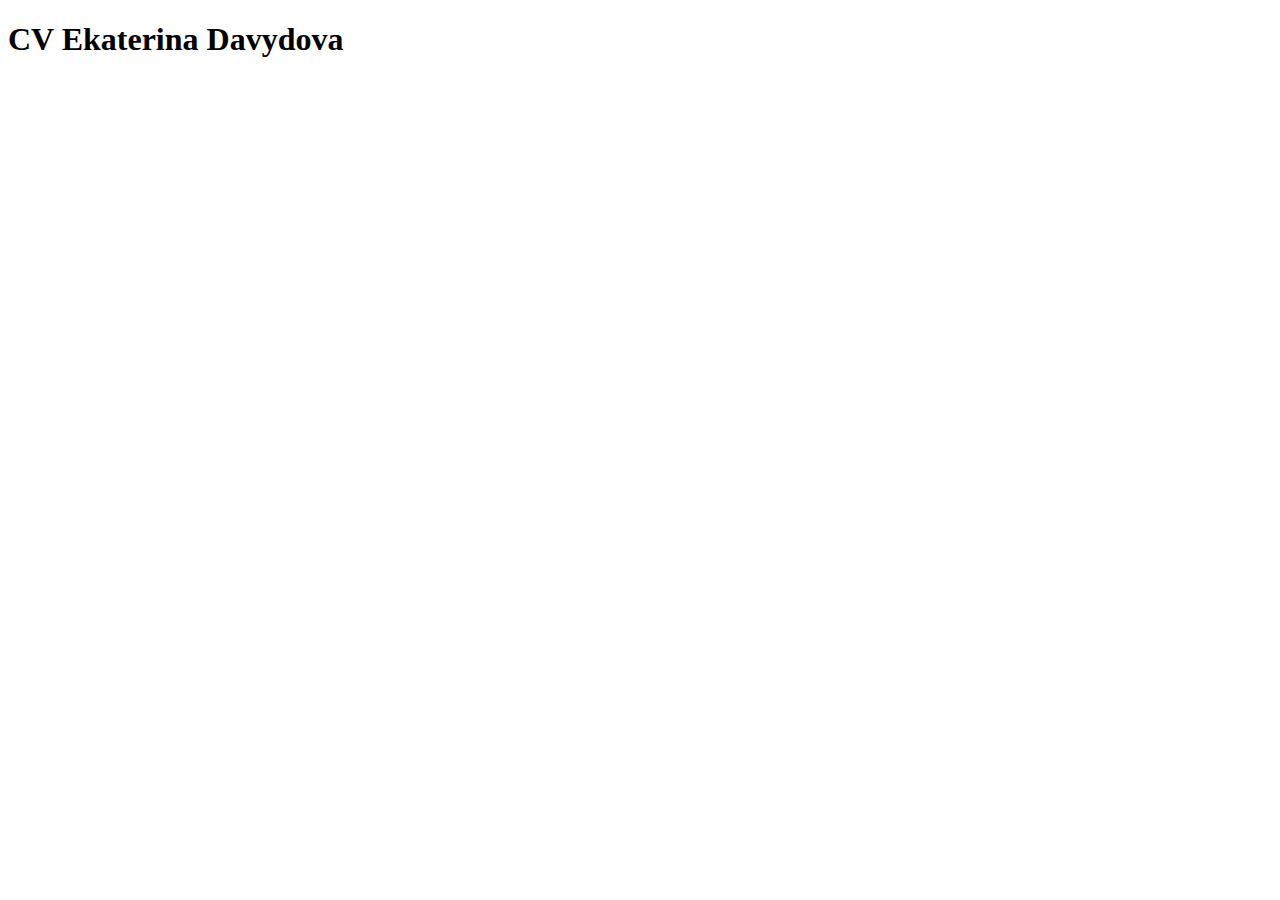
==== index.html @ 9ad02603 "feat: add html file" ====
<!DOCTYPE html>
<html lang="en">
  <head>
    <meta charset="UTF-8" />
    <meta http-equiv="X-UA-Compatible" content="IE=edge" />
    <meta name="viewport" content="width=device-width, initial-scale=1.0" />
    <title>Document</title>
  </head>
  <body>
    <h1>CV Ekaterina Davydova</h1>
  </body>
</html>
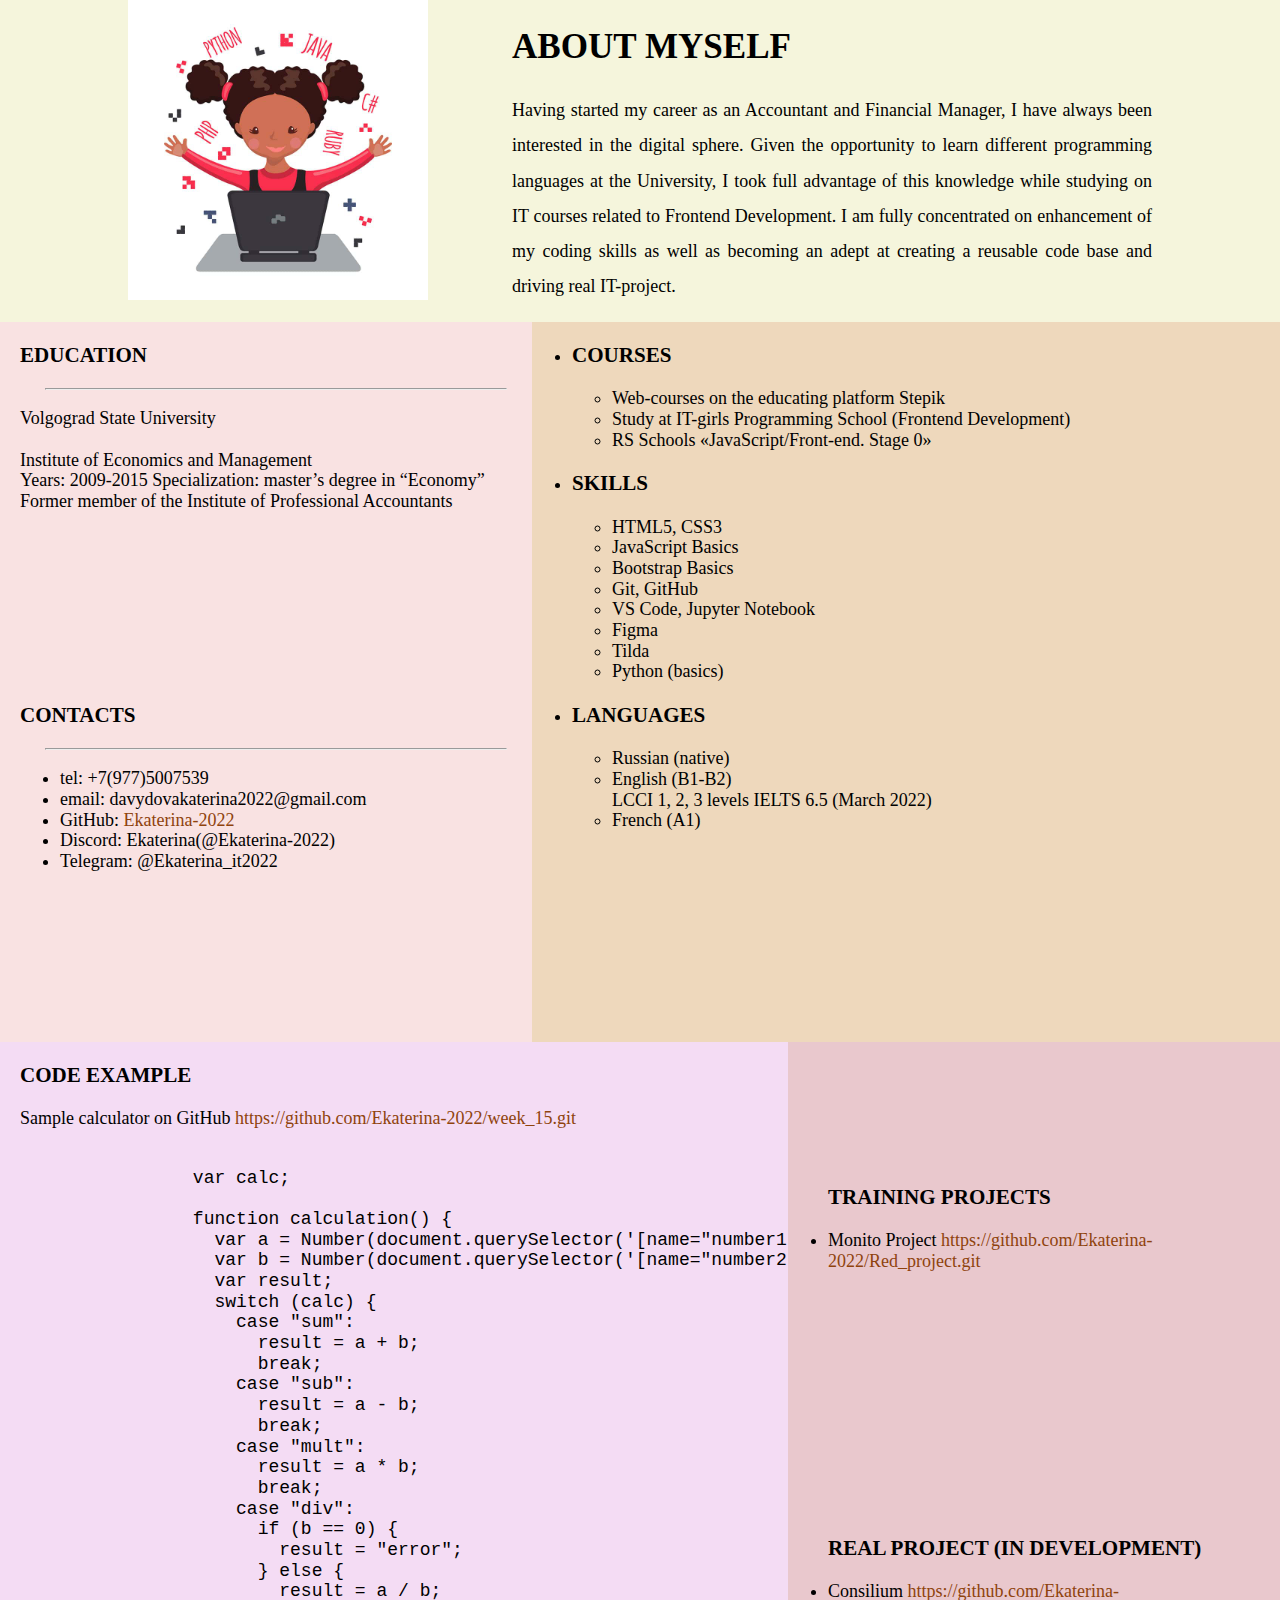
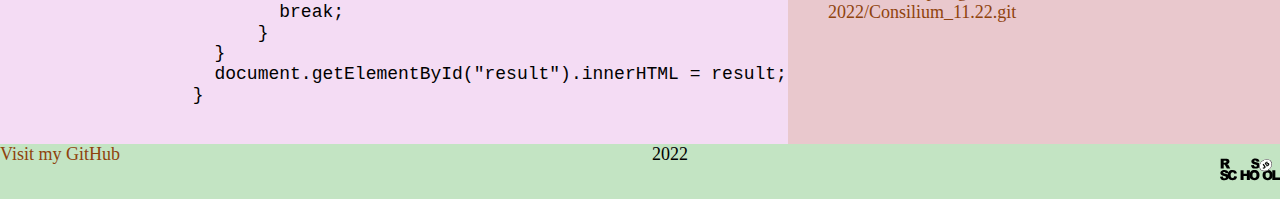
==== commit 6dc7ba91: "docs: add cv files, html, css, images" ====
--- a/index.html
+++ b/index.html
@@ -4,9 +4,185 @@
     <meta charset="UTF-8" />
     <meta http-equiv="X-UA-Compatible" content="IE=edge" />
     <meta name="viewport" content="width=device-width, initial-scale=1.0" />
-    <title>Document</title>
+    <title>CV</title>
+    <link rel="stylesheet" href="css\normilize.css" />
+    <link rel="stylesheet" href="css\style.css" />
   </head>
   <body>
-    <h1>CV Ekaterina Davydova</h1>
+    <main>
+      <div class="container-main">
+        <section class="profile">
+          <div class="profile-image">
+            <img
+              src="assets\img\girls-coding.jpg"
+              alt="coding_girl"
+              width="300px"
+              height="300px"
+            />
+          </div>
+          <div class="profile-text">
+            <h2>about myself</h2>
+            <p>
+              Having started my career as an Accountant and Financial Manager, I
+              have always been interested in the digital sphere. Given the
+              opportunity to learn different programming languages at the
+              University, I took full advantage of this knowledge while studying
+              on IT courses related to Frontend Development. I am fully
+              concentrated on enhancement of my coding skills as well as
+              becoming an adept at creating a reusable code base and driving
+              real IT-project.
+            </p>
+          </div>
+        </section>
+        <section class="personal-info">
+          <div class="contacts-info">
+            <div class="education-info">
+              <h3>education</h3>
+              <hr />
+              <p>
+                Volgograd State University<br /><br />Institute of Economics and
+                Management<br />
+                Years: 2009-2015 Specialization: master’s degree in “Economy”<br />
+                Former member of the Institute of Professional Accountants
+              </p>
+            </div>
+            <div class="contact-info">
+              <h3>contacts</h3>
+              <hr />
+              <ul>
+                <li>tel: +7(977)5007539</li>
+                <li>email: davydovakaterina2022@gmail.com</li>
+                <li>
+                  GitHub:
+                  <a href="https://github.com/Ekaterina-2022">Ekaterina-2022</a>
+                </li>
+                <li>Discord: Ekaterina(@Ekaterina-2022)</li>
+                <li>Telegram: @Ekaterina_it2022</li>
+              </ul>
+            </div>
+          </div>
+          <div class="professional-info">
+            <div class="experience-info">
+              <ul>
+                <li>
+                  <h3>courses</h3>
+                  <ul>
+                    <li>Web-courses on the educating platform Stepik</li>
+                    <li>
+                      Study at IT-girls Programming School (Frontend
+                      Development)
+                    </li>
+                    <li>RS Schools «JavaScript/Front-end. Stage 0»</li>
+                  </ul>
+                </li>
+                <li>
+                  <h3>skills</h3>
+                  <ul>
+                    <li>HTML5, CSS3</li>
+                    <li>JavaScript Basics</li>
+                    <li>Bootstrap Basics</li>
+                    <li>Git, GitHub</li>
+                    <li>VS Code, Jupyter Notebook</li>
+                    <li>Figma</li>
+                    <li>Tilda</li>
+                    <li>Python (basics)</li>
+                  </ul>
+                </li>
+                <li>
+                  <h3>languages</h3>
+                  <ul>
+                    <li>Russian (native)</li>
+                    <li>
+                      English (B1-B2)<br />
+                      LCCI 1, 2, 3 levels IELTS 6.5 (March 2022)<br />
+                    </li>
+                    <li>French (A1)</li>
+                  </ul>
+                </li>
+              </ul>
+            </div>
+            <div class="skills-info"></div>
+          </div>
+        </section>
+        <section class="coding-info">
+          <div class="coding-example">
+            <h3>code example</h3>
+            <p>
+              Sample calculator on GitHub
+              <a href="https://github.com/Ekaterina-2022/week_15.git"
+                >https://github.com/Ekaterina-2022/week_15.git</a
+              >
+            </p>
+            <code>
+              <pre><p>
+                var calc;
+
+                function calculation() {
+                  var a = Number(document.querySelector('[name="number1"]').value);
+                  var b = Number(document.querySelector('[name="number2"]').value);
+                  var result;
+                  switch (calc) {
+                    case "sum":
+                      result = a + b;
+                      break;
+                    case "sub":
+                      result = a - b;
+                      break;
+                    case "mult":
+                      result = a * b;
+                      break;
+                    case "div":
+                      if (b == 0) {
+                        result = "error";
+                      } else {
+                        result = a / b;
+                        break;
+                      }
+                  }
+                  document.getElementById("result").innerHTML = result;
+                }
+            </p></pre>
+            </code>
+          </div>
+          <div class="coding-projets">
+            <ul>
+              <h3>Training projects</h3>
+              <li>
+                Monito Project
+                <a href="https://github.com/Ekaterina-2022/Red_project.git"
+                  >https://github.com/Ekaterina-2022/Red_project.git</a
+                >
+              </li>
+            </ul>
+            <ul>
+              <h3>Real project (in development)</h3>
+              <li>
+                Consilium
+                <a href="https://github.com/Ekaterina-2022/Consilium_11.22.git"
+                  >https://github.com/Ekaterina-2022/Consilium_11.22.git</a
+                >
+              </li>
+            </ul>
+          </div>
+        </section>
+      </div>
+    </main>
+    <footer>
+      <div class="page-info">
+        <div>
+          <a href="https://github.com/Ekaterina-2022">Visit my GitHub</a>
+        </div>
+        <div>2022</div>
+        <div>
+          <a href="https://rs.school/js/"
+            ><img
+              src="assets\img\rs_school_js.svg"
+              alt=""
+              width="60px"
+              height="50px"
+          /></a>
+        </div>
+      </div>
+    </footer>
   </body>
 </html>
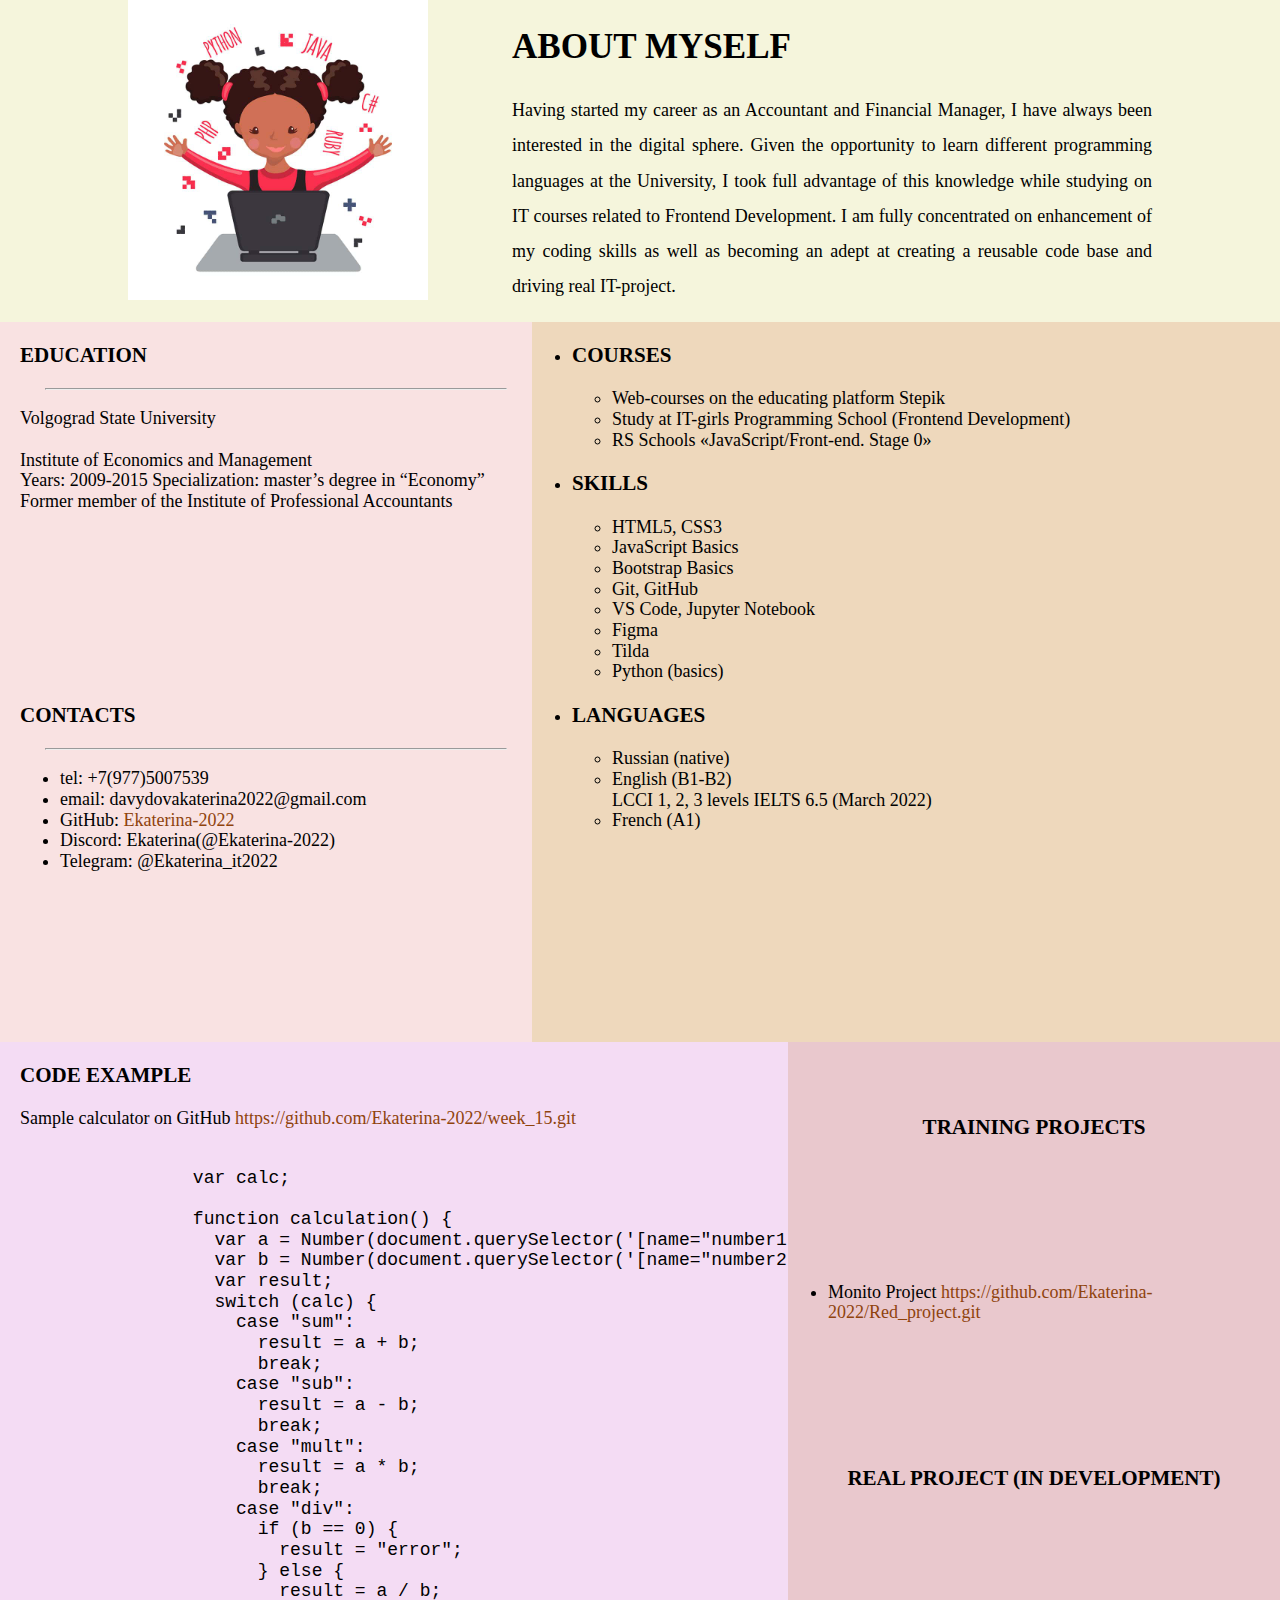
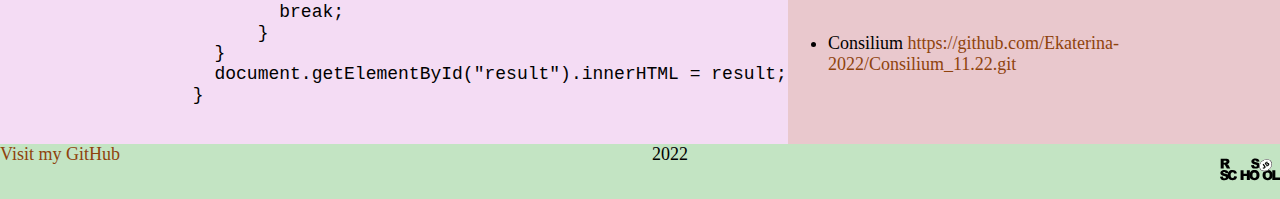
==== commit 0a18dbc7: "feat: fix bugs" ====
--- a/index.html
+++ b/index.html
@@ -1,121 +1,134 @@
 <!DOCTYPE html>
 <html lang="en">
-  <head>
-    <meta charset="UTF-8" />
-    <meta http-equiv="X-UA-Compatible" content="IE=edge" />
-    <meta name="viewport" content="width=device-width, initial-scale=1.0" />
-    <title>CV</title>
-    <link rel="stylesheet" href="css\normilize.css" />
-    <link rel="stylesheet" href="css\style.css" />
-  </head>
-  <body>
-    <main>
-      <div class="container-main">
-        <section class="profile">
-          <div class="profile-image">
-            <img
-              src="assets\img\girls-coding.jpg"
-              alt="coding_girl"
-              width="300px"
-              height="300px"
-            />
-          </div>
-          <div class="profile-text">
-            <h2>about myself</h2>
-            <p>
-              Having started my career as an Accountant and Financial Manager, I
-              have always been interested in the digital sphere. Given the
-              opportunity to learn different programming languages at the
-              University, I took full advantage of this knowledge while studying
-              on IT courses related to Frontend Development. I am fully
-              concentrated on enhancement of my coding skills as well as
-              becoming an adept at creating a reusable code base and driving
-              real IT-project.
-            </p>
-          </div>
-        </section>
-        <section class="personal-info">
-          <div class="contacts-info">
-            <div class="education-info">
-              <h3>education</h3>
-              <hr />
-              <p>
-                Volgograd State University<br /><br />Institute of Economics and
-                Management<br />
-                Years: 2009-2015 Specialization: master’s degree in “Economy”<br />
-                Former member of the Institute of Professional Accountants
-              </p>
-            </div>
-            <div class="contact-info">
-              <h3>contacts</h3>
-              <hr />
-              <ul>
-                <li>tel: +7(977)5007539</li>
-                <li>email: davydovakaterina2022@gmail.com</li>
-                <li>
-                  GitHub:
-                  <a href="https://github.com/Ekaterina-2022">Ekaterina-2022</a>
-                </li>
-                <li>Discord: Ekaterina(@Ekaterina-2022)</li>
-                <li>Telegram: @Ekaterina_it2022</li>
-              </ul>
-            </div>
-          </div>
-          <div class="professional-info">
-            <div class="experience-info">
-              <ul>
-                <li>
-                  <h3>courses</h3>
-                  <ul>
-                    <li>Web-courses on the educating platform Stepik</li>
-                    <li>
-                      Study at IT-girls Programming School (Frontend
-                      Development)
-                    </li>
-                    <li>RS Schools «JavaScript/Front-end. Stage 0»</li>
-                  </ul>
-                </li>
-                <li>
-                  <h3>skills</h3>
-                  <ul>
-                    <li>HTML5, CSS3</li>
-                    <li>JavaScript Basics</li>
-                    <li>Bootstrap Basics</li>
-                    <li>Git, GitHub</li>
-                    <li>VS Code, Jupyter Notebook</li>
-                    <li>Figma</li>
-                    <li>Tilda</li>
-                    <li>Python (basics)</li>
-                  </ul>
-                </li>
-                <li>
-                  <h3>languages</h3>
-                  <ul>
-                    <li>Russian (native)</li>
-                    <li>
-                      English (B1-B2)<br />
-                      LCCI 1, 2, 3 levels IELTS 6.5 (March 2022)<br />
-                    </li>
-                    <li>French (A1)</li>
-                  </ul>
-                </li>
-              </ul>
-            </div>
-            <div class="skills-info"></div>
-          </div>
-        </section>
-        <section class="coding-info">
-          <div class="coding-example">
-            <h3>code example</h3>
-            <p>
-              Sample calculator on GitHub
-              <a href="https://github.com/Ekaterina-2022/week_15.git"
-                >https://github.com/Ekaterina-2022/week_15.git</a
-              >
-            </p>
-            <code>
-              <pre><p>
-                var calc;
+	<head>
+		<meta charset="UTF-8" />
+		<meta http-equiv="X-UA-Compatible" content="IE=edge" />
+		<meta name="viewport" content="width=device-width, initial-scale=1.0" />
+		<title>CV</title>
+		<link rel="stylesheet" href="css/normilize.css" />
+		<link rel="stylesheet" href="css/style.css" />
+	</head>
+	<body>
+		<main>
+			<div class="container-main">
+				<section class="profile">
+					<div class="profile-image">
+						<img
+							src="assets/img/girls-coding.jpg"
+							alt="coding_girl"
+							width="300"
+							height="300"
+						/>
+					</div>
+					<div class="profile-text">
+						<h2>about myself</h2>
+						<p>
+							Having started my career as an Accountant and
+							Financial Manager, I have always been interested in
+							the digital sphere. Given the opportunity to learn
+							different programming languages at the University, I
+							took full advantage of this knowledge while studying
+							on IT courses related to Frontend Development. I am
+							fully concentrated on enhancement of my coding
+							skills as well as becoming an adept at creating a
+							reusable code base and driving real IT-project.
+						</p>
+					</div>
+				</section>
+				<section class="personal-info">
+					<div class="contacts-info">
+						<div class="education-info">
+							<h3>education</h3>
+							<hr />
+							<p>
+								Volgograd State University<br /><br />Institute
+								of Economics and Management<br />
+								Years: 2009-2015 Specialization: master’s degree
+								in “Economy”<br />
+								Former member of the Institute of Professional
+								Accountants
+							</p>
+						</div>
+						<div class="contact-info">
+							<h3>contacts</h3>
+							<hr />
+							<ul>
+								<li>tel: +7(977)5007539</li>
+								<li>email: davydovakaterina2022@gmail.com</li>
+								<li>
+									GitHub:
+									<a href="https://github.com/Ekaterina-2022"
+										>Ekaterina-2022</a
+									>
+								</li>
+								<li>Discord: Ekaterina(@Ekaterina-2022)</li>
+								<li>Telegram: @Ekaterina_it2022</li>
+							</ul>
+						</div>
+					</div>
+					<div class="professional-info">
+						<div class="experience-info">
+							<ul>
+								<li>
+									<h3>courses</h3>
+									<ul>
+										<li>
+											Web-courses on the educating
+											platform Stepik
+										</li>
+										<li>
+											Study at IT-girls Programming School
+											(Frontend Development)
+										</li>
+										<li>
+											RS Schools «JavaScript/Front-end.
+											Stage 0»
+										</li>
+									</ul>
+								</li>
+								<li>
+									<h3>skills</h3>
+									<ul>
+										<li>HTML5, CSS3</li>
+										<li>JavaScript Basics</li>
+										<li>Bootstrap Basics</li>
+										<li>Git, GitHub</li>
+										<li>VS Code, Jupyter Notebook</li>
+										<li>Figma</li>
+										<li>Tilda</li>
+										<li>Python (basics)</li>
+									</ul>
+								</li>
+								<li>
+									<h3>languages</h3>
+									<ul>
+										<li>Russian (native)</li>
+										<li>
+											English (B1-B2)<br />
+											LCCI 1, 2, 3 levels IELTS 6.5 (March
+											2022)<br />
+										</li>
+										<li>French (A1)</li>
+									</ul>
+								</li>
+							</ul>
+						</div>
+						<div class="skills-info"></div>
+					</div>
+				</section>
+				<section class="coding-info">
+					<div class="coding-example">
+						<h3>code example</h3>
+						<p>
+							Sample calculator on GitHub
+							<a
+								href="https://github.com/Ekaterina-2022/week_15.git"
+								>https://github.com/Ekaterina-2022/week_15.git</a
+							>
+						</p>
+						<pre>
+						<code>
+	        var calc;
 
                 function calculation() {
                   var a = Number(document.querySelector('[name="number1"]').value);
@@ -141,48 +154,51 @@
                   }
                   document.getElementById("result").innerHTML = result;
                 }
-            </p></pre>
-            </code>
-          </div>
-          <div class="coding-projets">
-            <ul>
-              <h3>Training projects</h3>
-              <li>
-                Monito Project
-                <a href="https://github.com/Ekaterina-2022/Red_project.git"
-                  >https://github.com/Ekaterina-2022/Red_project.git</a
-                >
-              </li>
-            </ul>
-            <ul>
-              <h3>Real project (in development)</h3>
-              <li>
-                Consilium
-                <a href="https://github.com/Ekaterina-2022/Consilium_11.22.git"
-                  >https://github.com/Ekaterina-2022/Consilium_11.22.git</a
-                >
-              </li>
-            </ul>
-          </div>
-        </section>
-      </div>
-    </main>
-    <footer>
-      <div class="page-info">
-        <div>
-          <a href="https://github.com/Ekaterina-2022">Visit my GitHub</a>
-        </div>
-        <div>2022</div>
-        <div>
-          <a href="https://rs.school/js/"
-            ><img
-              src="assets\img\rs_school_js.svg"
-              alt=""
-              width="60px"
-              height="50px"
-          /></a>
-        </div>
-      </div>
-    </footer>
-  </body>
+              </code></pre>
+					</div>
+					<div class="coding-projets">
+						<h3>Training projects</h3>
+						<ul>
+							<li>
+								Monito Project
+								<a
+									href="https://github.com/Ekaterina-2022/Red_project.git"
+									>https://github.com/Ekaterina-2022/Red_project.git</a
+								>
+							</li>
+						</ul>
+						<h3>Real project (in development)</h3>
+						<ul>
+							<li>
+								Consilium
+								<a
+									href="https://github.com/Ekaterina-2022/Consilium_11.22.git"
+									>https://github.com/Ekaterina-2022/Consilium_11.22.git</a
+								>
+							</li>
+						</ul>
+					</div>
+				</section>
+			</div>
+		</main>
+		<footer>
+			<div class="page-info">
+				<div>
+					<a href="https://github.com/Ekaterina-2022"
+						>Visit my GitHub</a
+					>
+				</div>
+				<div>2022</div>
+				<div>
+					<a href="https://rs.school/js/"
+						><img
+							src="assets/img/rs_school_js.svg"
+							alt=""
+							width="60"
+							height="50"
+					/></a>
+				</div>
+			</div>
+		</footer>
+	</body>
 </html>
--- a/css/normilize.css
+++ b/css/normilize.css
@@ -0,0 +1,349 @@
+/*! normalize.css v8.0.1 | MIT License | github.com/necolas/normalize.css */
+
+/* Document
+   ========================================================================== */
+
+/**
+ * 1. Correct the line height in all browsers.
+ * 2. Prevent adjustments of font size after orientation changes in iOS.
+ */
+
+ html {
+    line-height: 1.15; /* 1 */
+    -webkit-text-size-adjust: 100%; /* 2 */
+  }
+  
+  /* Sections
+     ========================================================================== */
+  
+  /**
+   * Remove the margin in all browsers.
+   */
+  
+  body {
+    margin: 0;
+  }
+  
+  /**
+   * Render the `main` element consistently in IE.
+   */
+  
+  main {
+    display: block;
+  }
+  
+  /**
+   * Correct the font size and margin on `h1` elements within `section` and
+   * `article` contexts in Chrome, Firefox, and Safari.
+   */
+  
+  h1 {
+    font-size: 2em;
+    margin: 0.67em 0;
+  }
+  
+  /* Grouping content
+     ========================================================================== */
+  
+  /**
+   * 1. Add the correct box sizing in Firefox.
+   * 2. Show the overflow in Edge and IE.
+   */
+  
+  hr {
+    box-sizing: content-box; /* 1 */
+    height: 0; /* 1 */
+    overflow: visible; /* 2 */
+  }
+  
+  /**
+   * 1. Correct the inheritance and scaling of font size in all browsers.
+   * 2. Correct the odd `em` font sizing in all browsers.
+   */
+  
+  pre {
+    font-family: monospace, monospace; /* 1 */
+    font-size: 1em; /* 2 */
+  }
+  
+  /* Text-level semantics
+     ========================================================================== */
+  
+  /**
+   * Remove the gray background on active links in IE 10.
+   */
+  
+  a {
+    background-color: transparent;
+  }
+  
+  /**
+   * 1. Remove the bottom border in Chrome 57-
+   * 2. Add the correct text decoration in Chrome, Edge, IE, Opera, and Safari.
+   */
+  
+  abbr[title] {
+    border-bottom: none; /* 1 */
+    text-decoration: underline; /* 2 */
+    text-decoration: underline dotted; /* 2 */
+  }
+  
+  /**
+   * Add the correct font weight in Chrome, Edge, and Safari.
+   */
+  
+  b,
+  strong {
+    font-weight: bolder;
+  }
+  
+  /**
+   * 1. Correct the inheritance and scaling of font size in all browsers.
+   * 2. Correct the odd `em` font sizing in all browsers.
+   */
+  
+  code,
+  kbd,
+  samp {
+    font-family: monospace, monospace; /* 1 */
+    font-size: 1em; /* 2 */
+  }
+  
+  /**
+   * Add the correct font size in all browsers.
+   */
+  
+  small {
+    font-size: 80%;
+  }
+  
+  /**
+   * Prevent `sub` and `sup` elements from affecting the line height in
+   * all browsers.
+   */
+  
+  sub,
+  sup {
+    font-size: 75%;
+    line-height: 0;
+    position: relative;
+    vertical-align: baseline;
+  }
+  
+  sub {
+    bottom: -0.25em;
+  }
+  
+  sup {
+    top: -0.5em;
+  }
+  
+  /* Embedded content
+     ========================================================================== */
+  
+  /**
+   * Remove the border on images inside links in IE 10.
+   */
+  
+  img {
+    border-style: none;
+  }
+  
+  /* Forms
+     ========================================================================== */
+  
+  /**
+   * 1. Change the font styles in all browsers.
+   * 2. Remove the margin in Firefox and Safari.
+   */
+  
+  button,
+  input,
+  optgroup,
+  select,
+  textarea {
+    font-family: inherit; /* 1 */
+    font-size: 100%; /* 1 */
+    line-height: 1.15; /* 1 */
+    margin: 0; /* 2 */
+  }
+  
+  /**
+   * Show the overflow in IE.
+   * 1. Show the overflow in Edge.
+   */
+  
+  button,
+  input { /* 1 */
+    overflow: visible;
+  }
+  
+  /**
+   * Remove the inheritance of text transform in Edge, Firefox, and IE.
+   * 1. Remove the inheritance of text transform in Firefox.
+   */
+  
+  button,
+  select { /* 1 */
+    text-transform: none;
+  }
+  
+  /**
+   * Correct the inability to style clickable types in iOS and Safari.
+   */
+  
+  button,
+  [type="button"],
+  [type="reset"],
+  [type="submit"] {
+    -webkit-appearance: button;
+  }
+  
+  /**
+   * Remove the inner border and padding in Firefox.
+   */
+  
+  button::-moz-focus-inner,
+  [type="button"]::-moz-focus-inner,
+  [type="reset"]::-moz-focus-inner,
+  [type="submit"]::-moz-focus-inner {
+    border-style: none;
+    padding: 0;
+  }
+  
+  /**
+   * Restore the focus styles unset by the previous rule.
+   */
+  
+  button:-moz-focusring,
+  [type="button"]:-moz-focusring,
+  [type="reset"]:-moz-focusring,
+  [type="submit"]:-moz-focusring {
+    outline: 1px dotted ButtonText;
+  }
+  
+  /**
+   * Correct the padding in Firefox.
+   */
+  
+  fieldset {
+    padding: 0.35em 0.75em 0.625em;
+  }
+  
+  /**
+   * 1. Correct the text wrapping in Edge and IE.
+   * 2. Correct the color inheritance from `fieldset` elements in IE.
+   * 3. Remove the padding so developers are not caught out when they zero out
+   *    `fieldset` elements in all browsers.
+   */
+  
+  legend {
+    box-sizing: border-box; /* 1 */
+    color: inherit; /* 2 */
+    display: table; /* 1 */
+    max-width: 100%; /* 1 */
+    padding: 0; /* 3 */
+    white-space: normal; /* 1 */
+  }
+  
+  /**
+   * Add the correct vertical alignment in Chrome, Firefox, and Opera.
+   */
+  
+  progress {
+    vertical-align: baseline;
+  }
+  
+  /**
+   * Remove the default vertical scrollbar in IE 10+.
+   */
+  
+  textarea {
+    overflow: auto;
+  }
+  
+  /**
+   * 1. Add the correct box sizing in IE 10.
+   * 2. Remove the padding in IE 10.
+   */
+  
+  [type="checkbox"],
+  [type="radio"] {
+    box-sizing: border-box; /* 1 */
+    padding: 0; /* 2 */
+  }
+  
+  /**
+   * Correct the cursor style of increment and decrement buttons in Chrome.
+   */
+  
+  [type="number"]::-webkit-inner-spin-button,
+  [type="number"]::-webkit-outer-spin-button {
+    height: auto;
+  }
+  
+  /**
+   * 1. Correct the odd appearance in Chrome and Safari.
+   * 2. Correct the outline style in Safari.
+   */
+  
+  [type="search"] {
+    -webkit-appearance: textfield; /* 1 */
+    outline-offset: -2px; /* 2 */
+  }
+  
+  /**
+   * Remove the inner padding in Chrome and Safari on macOS.
+   */
+  
+  [type="search"]::-webkit-search-decoration {
+    -webkit-appearance: none;
+  }
+  
+  /**
+   * 1. Correct the inability to style clickable types in iOS and Safari.
+   * 2. Change font properties to `inherit` in Safari.
+   */
+  
+  ::-webkit-file-upload-button {
+    -webkit-appearance: button; /* 1 */
+    font: inherit; /* 2 */
+  }
+  
+  /* Interactive
+     ========================================================================== */
+  
+  /*
+   * Add the correct display in Edge, IE 10+, and Firefox.
+   */
+  
+  details {
+    display: block;
+  }
+  
+  /*
+   * Add the correct display in all browsers.
+   */
+  
+  summary {
+    display: list-item;
+  }
+  
+  /* Misc
+     ========================================================================== */
+  
+  /**
+   * Add the correct display in IE 10+.
+   */
+  
+  template {
+    display: none;
+  }
+  
+  /**
+   * Add the correct display in IE 10.
+   */
+  
+  [hidden] {
+    display: none;
+  }--- a/css/style.css
+++ b/css/style.css
@@ -0,0 +1,94 @@
+body {
+  margin: 0;
+  padding: 0;
+  font-size: 18px;
+}
+h2,
+h3 {
+  text-transform: uppercase;
+}
+hr {
+  width: 90%;
+}
+p {
+  font-size: 18px;
+}
+a {
+  text-decoration: none;
+  color: rgb(143, 67, 13);
+}
+.container-main {
+  display: flex;
+  flex-wrap: wrap;
+}
+.profile {
+  display: flex;
+  justify-content: center;
+  width: 100%;
+  height: 40%;
+  background-color: beige;
+}
+.profile-image {
+  width: 30%;
+}
+.profile-text {
+  width: 50%;
+
+  font-size: 1.3em;
+  text-align: justify;
+  line-height: 1.5em;
+}
+/* Personal information */
+
+.personal-info {
+  display: flex;
+  width: 100%;
+  height: 80vh;
+  flex-direction: column;
+  flex-wrap: wrap;
+}
+.contacts-info {
+  display: flex;
+  flex-direction: column;
+  width: 40%;
+  height: 100%;
+  padding-left: 20px;
+  background-color: rgb(249, 226, 226);
+}
+.education-info {
+  height: 50%;
+}
+.contact-info {
+  height: 50%;
+}
+.professional-info {
+  display: flex;
+  flex-direction: column;
+  width: 60%;
+  height: 100%;
+  background-color: rgb(238, 216, 188);
+}
+.coding-info {
+  display: flex;
+  width: 100%;
+}
+.coding-example {
+  width: 60%;
+  height: 100%;
+  background-color: rgb(244, 220, 244);
+  padding-left: 20px;
+}
+.coding-projets {
+  display: flex;
+  justify-content: center;
+  align-items: center;
+  flex-wrap: wrap;
+  width: 40%;
+  height: 100%;
+  background-color: rgb(233, 200, 205);
+}
+.page-info {
+  background-color: rgb(195, 228, 195);
+  display: flex;
+  justify-content: space-between;
+}
